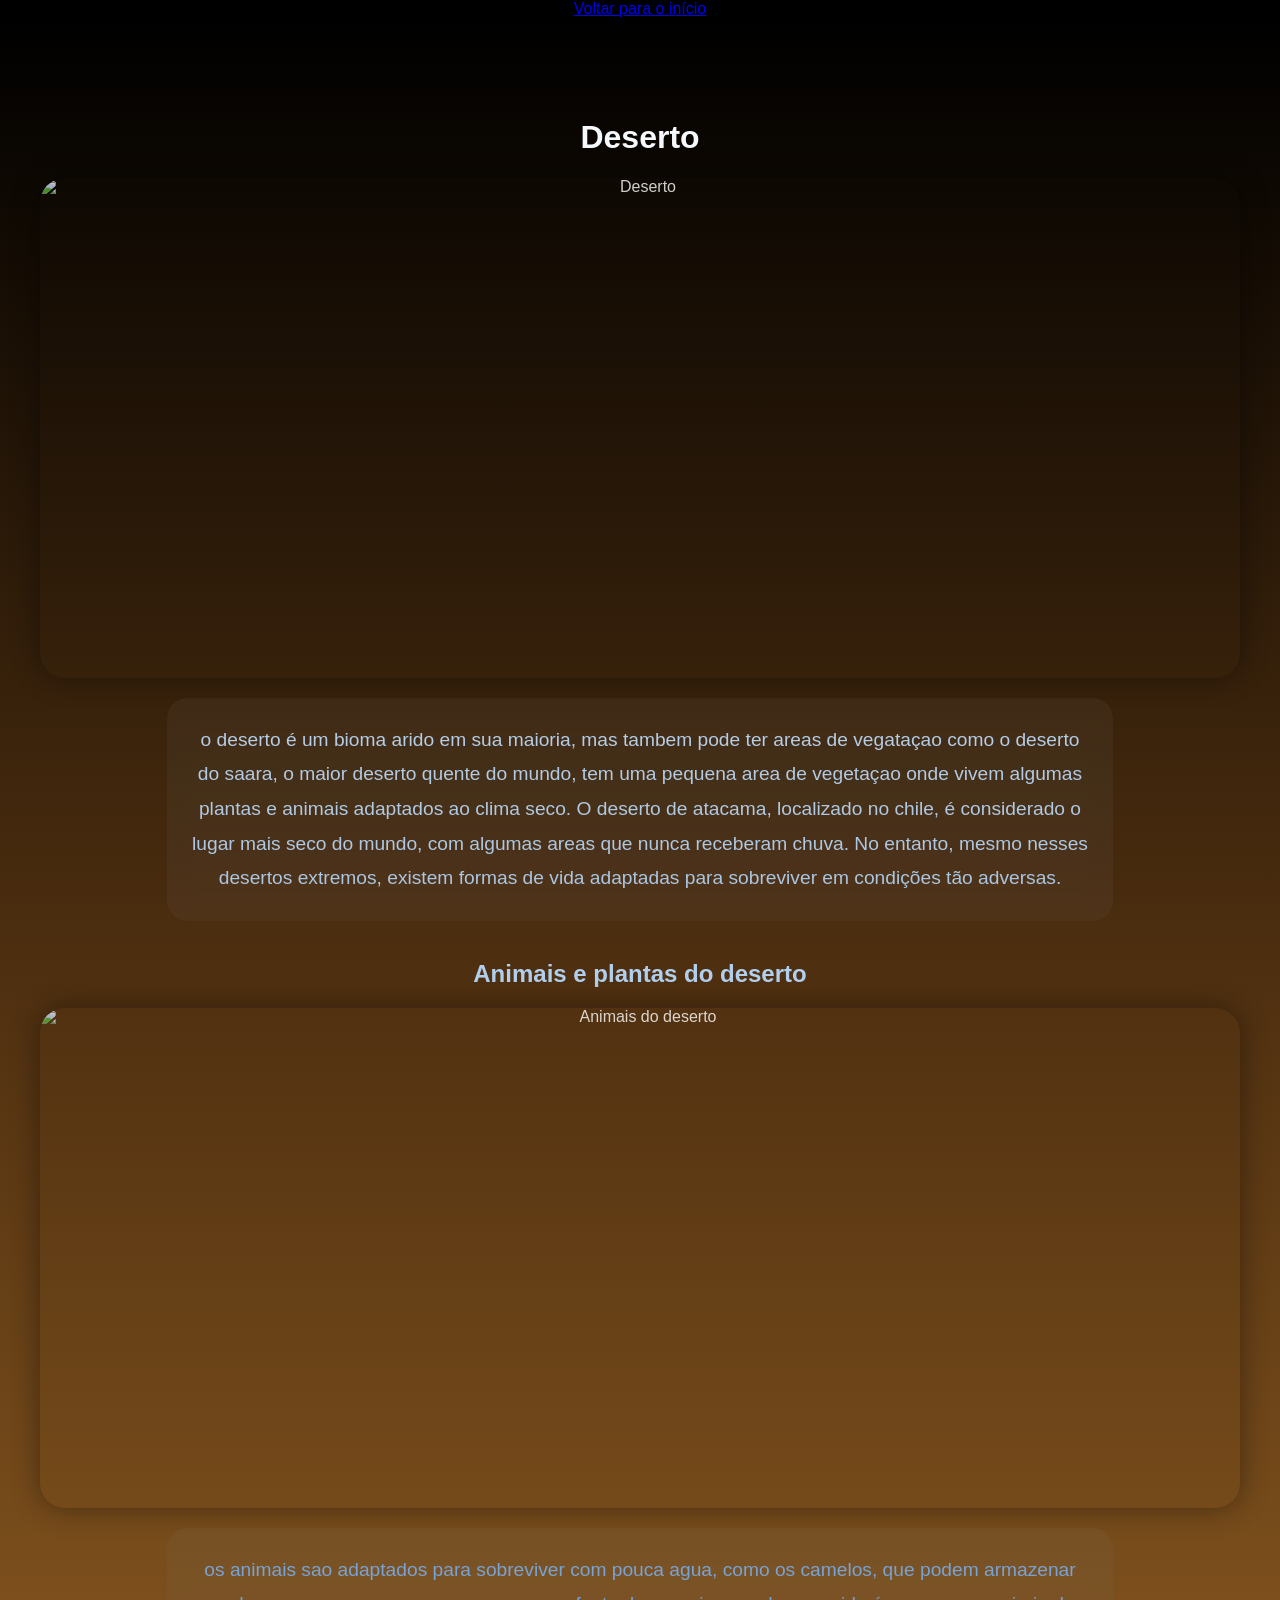
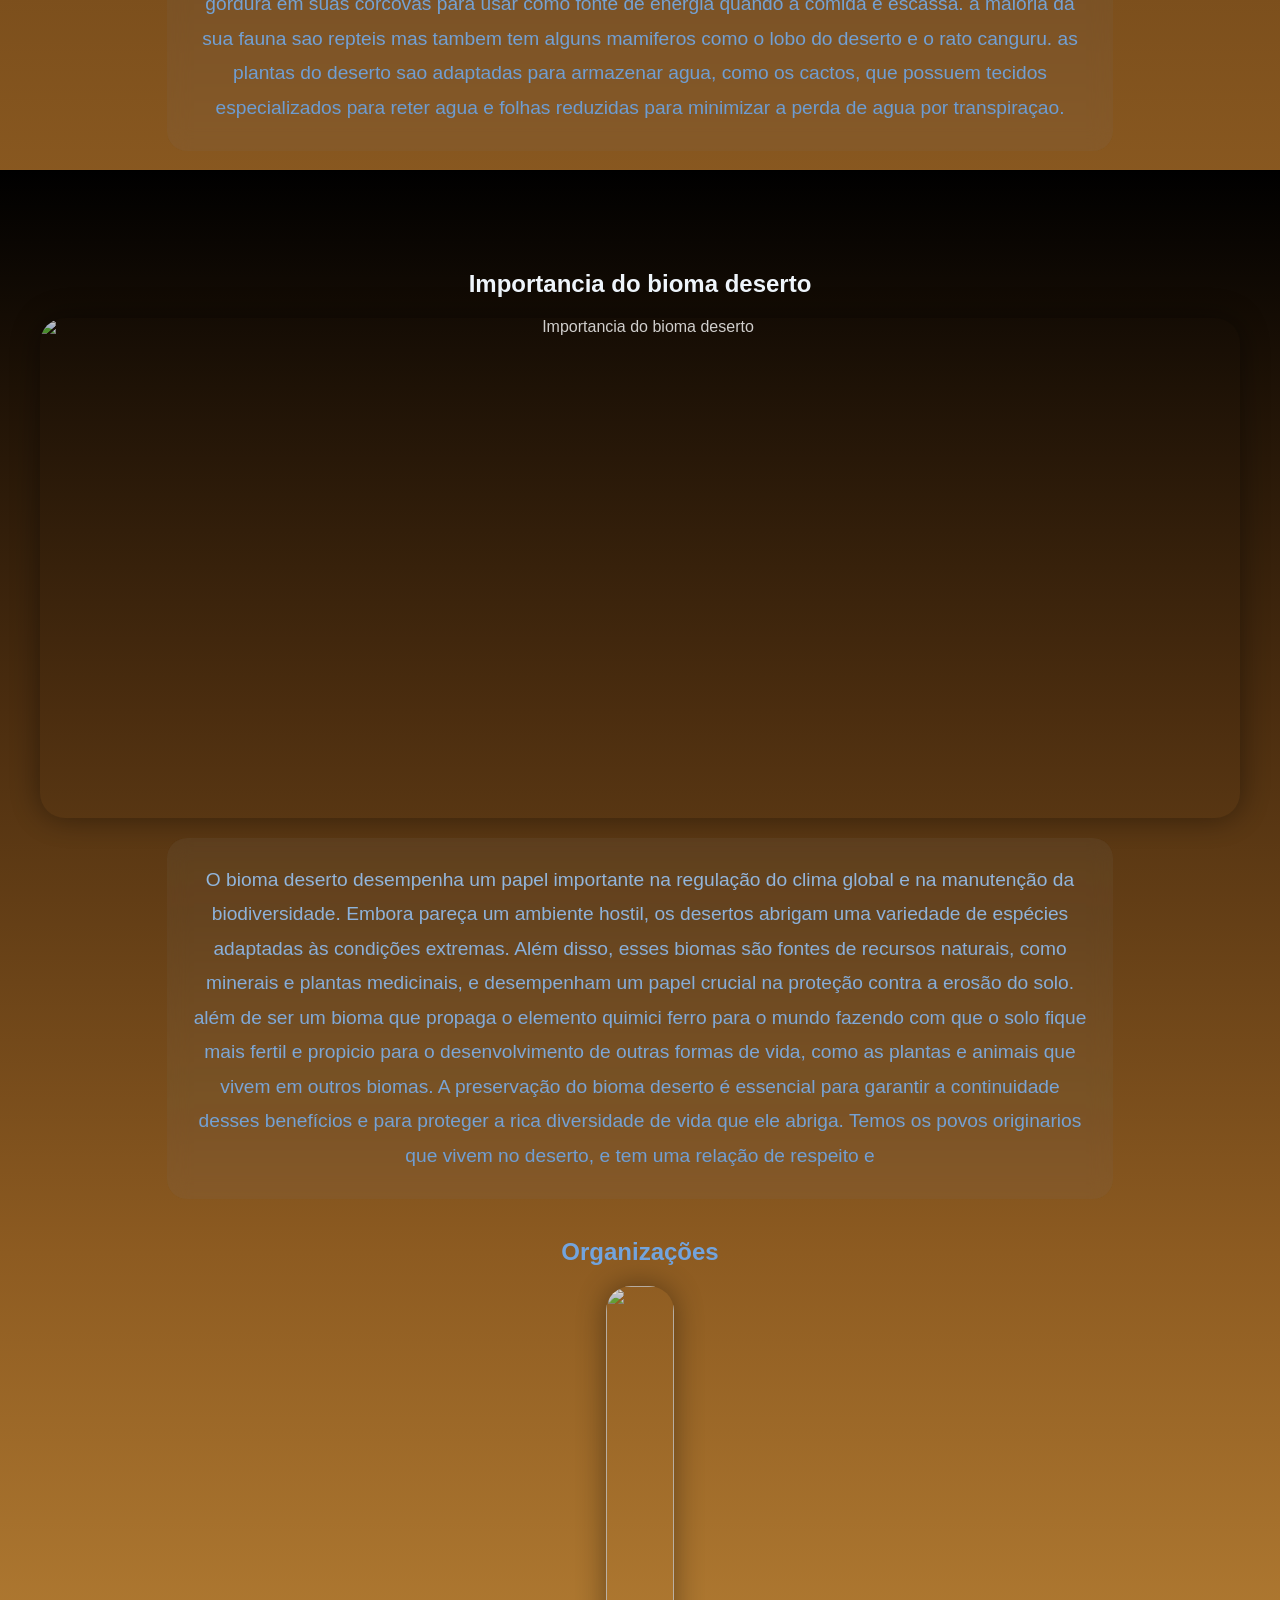
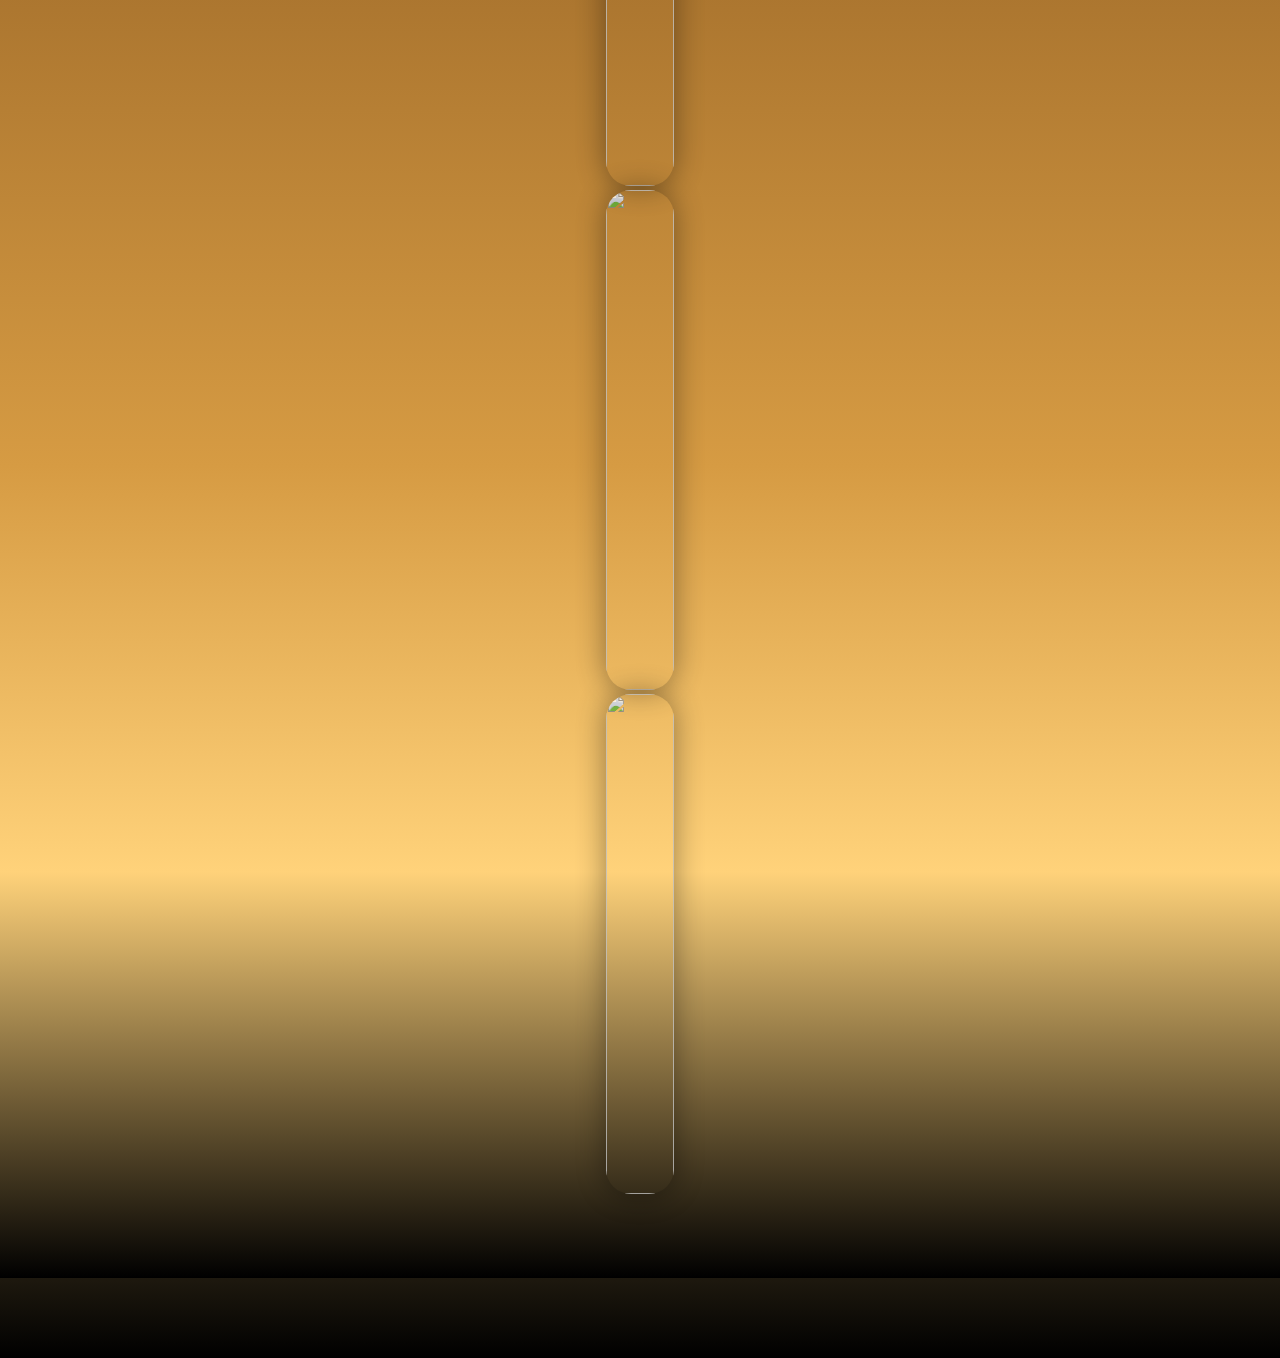
==== deserto.html @ c1599dcb "Add files via upload" ====
<!doctype html>
<html lang="en">
  <head>
    <meta charset="UTF-8" />
    <meta name="viewport" content="width=device-width, initial-scale=1.0" />
    <title>Deserto</title>
    <link rel="stylesheet" href="style.css" />
  </head>
  <body>
    <div class="botao-voltar-deserto">
      <a href="index.html">Voltar para o início</a>
    </div>
    <div class="section3">
      <h1>Deserto</h1>
      <img src="imagens/des2.png" alt="Deserto" />
    <p>
      o deserto é um bioma arido em sua maioria, mas tambem pode ter areas de
      vegataçao como o deserto do saara, o maior deserto quente do mundo, tem
      uma pequena area de vegetaçao onde vivem algumas plantas e animais
      adaptados ao clima seco. O deserto de atacama, localizado no chile, é
      considerado o lugar mais seco do mundo, com algumas areas que nunca
      receberam chuva. No entanto, mesmo nesses desertos extremos, existem
      formas de vida adaptadas para sobreviver em condições tão adversas.
    </p>
    <!--ANIMAÇÃO DESERTO-->

<div class="animacao-deserto">
  <!-- RATOS -->
  <div class="rato rato1"></div>
  <div class="rato rato2 perseguido"></div>
  <div class="rato rato3"></div>

  <!-- COBRAS -->
  <div class="cobra cobra1"></div>
  <div class="cobra cobra2 perseguindo"></div>

  <!-- ESCORPIÕES -->
  <div class="escorpiao esc1"></div>
  <div class="escorpiao esc2"></div>
  <div class="escorpiao esc3 esquerda"></div>

</div>
      <h2>Animais e plantas do deserto</h2>
    <img src="imagens/des3.png" alt="Animais do deserto" />
    <p>
      os animais sao adaptados para sobreviver com pouca agua, como os camelos,
      que podem armazenar gordura em suas corcovas para usar como fonte de
      energia quando a comida é escassa. a maioria da sua fauna sao repteis mas
      tambem tem alguns mamiferos como o lobo do deserto e o rato canguru. as
      plantas do deserto sao adaptadas para armazenar agua, como os cactos, que
      possuem tecidos especializados para reter agua e folhas reduzidas para
      minimizar a perda de agua por transpiraçao.
    </p>
    <SECTIOn class="section3">
      <h2>Importancia do bioma deserto</h2>
      <img src="imagens/des4.png" alt="Importancia do bioma deserto" />
      <p>
        O bioma deserto desempenha um papel importante na regulação do clima
        global e na manutenção da biodiversidade. Embora pareça um ambiente
        hostil, os desertos abrigam uma variedade de espécies adaptadas às
        condições extremas. Além disso, esses biomas são fontes de recursos
        naturais, como minerais e plantas medicinais, e desempenham um papel
        crucial na proteção contra a erosão do solo. além de ser um bioma que propaga o elemento quimici ferro para o mundo 
        fazendo com que o solo fique mais fertil e propicio para o desenvolvimento de outras formas de vida, como as plantas e animais que vivem em outros biomas. A preservação do bioma deserto é essencial para garantir a continuidade desses benefícios e para proteger a rica diversidade de vida que ele abriga.
       Temos os povos originarios que vivem no deserto, e tem uma relação de respeito e
      </p>
      <h2>Organizações</h2>
      <div class="organizacoes"> 
          <img src="imagens/ong4.png" alt="" />
          <img src="imagens/ong6.png" alt="" />
          <img src="imagens/ong5.png" alt="" />
        </div>
    </SECTIOn>

  </body>
</html>
---- style.css ----
body {
  background-color: black;
  color: white;

  font-family:
    "Lucida Sans", "Lucida Sans Regular", "Lucida Grande",
    "Lucida Sans Unicode", Geneva, Verdana, sans-serif;

  overflow-x: hidden;

  text-align: center;

  display: flex;
  flex-direction: column;
  align-items: center;

  margin: 0;
}

/* =========================================
   CARROSSEL
========================================= */

/* área que esconde as imagens */
.carrossel-area {
  width: 900px;

  overflow: hidden;

  margin-top: 40px;
}

/* linha das imagens */
.carrossel {
  display: flex;

  gap: 30px;

  width: max-content;

  animation: slide 15s linear infinite;
}

/* imagens */
.carrossel img {
  width: 350px;
  height: 220px;

  object-fit: cover;

  border-radius: 20px;

  transition: 0.4s;
}

/* hover */
.carrossel img:hover {
  transform: scale(1.05);
}

/* links */
.carrossel a {
  color: white;

  text-decoration: none;

  font-size: 20px;
}

/* =========================================
   KEYFRAMES
========================================= */

@keyframes slide {
  from {
    transform: translateX(0);
  }

  to {
    transform: translateX(-50%);
  }
}

/* =========================================
   CONFIG PADRÃO DAS SECTIONS
========================================= */

.section1,
.section2,
.section3 {
  width: 100%;

  min-height: 100vh;

  display: flex;
  flex-direction: column;
  justify-content: center;
  align-items: center;

  position: relative;

  overflow: hidden;

  padding: 80px 20px;
}

/* =========================================
   IMAGENS DAS SECTIONS
========================================= */

.section1 img,
.section2 img,
.section3 img {
  width: 100%;
  max-width: 1200px;

  height: 500px;

  object-fit: cover;

  border-radius: 25px;

  opacity: 0.8;

  transition: 0.5s;

  box-shadow: 0px 0px 30px rgba(0, 0, 0, 0.5);
}

/* hover */
.section1 img:hover,
.section2 img:hover,
.section3 img:hover {
  transform: scale(1.02);

  opacity: 1;
}

/* =========================================
   TÍTULOS
========================================= */

.section1 h3,
.section2 h3,
.section3 h3 {
  font-size: 3rem;

  margin-top: 30px;

  color: white;
}

/* =========================================
   PARÁGRAFOS
========================================= */

.section1 p,
.section2 p,
.section3 p {
  width: 70%;

  font-size: 1.2rem;

  line-height: 1.8;

  margin-top: 20px;

  padding: 25px;

  border-radius: 20px;

  background: rgba(255, 255, 255, 0.05);

  backdrop-filter: blur(10px);

  color: #f1f1f1;
}

/* =========================================
   SECTION 1 - TROPICAL
========================================= */

.section1 {
  background: linear-gradient(
    to bottom,

    #000000 0%,
    #071b0d 20%,
    #0f3d1f 40%,
    #1d5c32 70%,
    #75e784 85%,
    #000000 100%
  );
}

/* =========================================
   SECTION 2 - GELADO
========================================= */

.section2 {
  background: linear-gradient(
    to bottom,

    #000000 0%,
    #0f1b2b 20%,
    #1c4d6e 40%,
    #5afdda 70%,
    #bdfcff 85%,
    #000000 100%
  );
}

/* =========================================
   SECTION 3 - DESERTO
========================================= */

.section3 {
  background: linear-gradient(
    to bottom,

    #000000 0%,
    #4b2d0f 20%,
    #8d5b21 40%,
    #d69b43 70%,
    #ffd27a 85%,
    #000000 100%
  );
}

/* =========================================
   RESPONSIVO
========================================= */

@media (max-width: 900px) {
  .carrossel-area {
    width: 95%;
  }

  .carrossel img {
    width: 280px;
    height: 180px;
  }

  .section1 img,
  .section2 img,
  .section3 img {
    height: 300px;
  }

  .section1 p,
  .section2 p,
  .section3 p {
    width: 90%;

  }

  .section1 h3,
  .section2 h3,
  .section3 h3 {
    font-size: 2rem;
  }
}
```css
/* =========================================
   BOTÃO
========================================= */

.botao-voltar {
  margin-top: 20px;
}

.botao-voltar a {
  color: white;

  text-decoration: none;

  font-size: 18px;

  padding: 12px 20px;

  border: 1px solid white;

  border-radius: 12px;

  transition: 0.4s;
}

.botao-voltar a:hover {
  background-color: white;

  color: black;
}

/* =========================================
   SECTION INTERMEDIÁRIA
========================================= */

.section-intermediaria {
  width: 100%;

  min-height: 100vh;

  display: flex;
  flex-direction: column;
  justify-content: center;
  align-items: center;

  padding: 80px 20px;

  background: linear-gradient(
    to bottom,

    #000000 0%,
    #102738 25%,
    #2f6f91 50%,
    #8be9ff 75%,
    #000000 100%
  );
}

.section-intermediaria h2 {
  font-size: 3rem;

  margin-bottom: 30px;
}

.section-intermediaria p {
  width: 70%;

  font-size: 1.2rem;

  line-height: 1.8;

  padding: 25px;

  border-radius: 20px;

  background: rgba(255, 255, 255, 0.08);

  backdrop-filter: blur(10px);

  color: white;
}

.section-intermediaria img {
  width: 100%;
  max-width: 1200px;

  height: 500px;

  object-fit: cover;

  border-radius: 25px;

  margin-top: 30px;

  opacity: 0.85;

  transition: 0.5s;
}

.section-intermediaria img:hover {
  transform: scale(1.02);

  opacity: 1;
}

/* =========================================
   SECTION FINAL
========================================= */

.section-final {
  width: 100%;

  min-height: 100vh;

  display: flex;
  flex-direction: column;
  justify-content: center;
  align-items: center;

  padding: 80px 20px;

  background: linear-gradient(
    to bottom,

    #000000 0%,
    #08141f 25%,
    #12354d 50%,
    #5bc7e0 75%,
    #000000 100%
  );
}

.section-final h2 {
  font-size: 3rem;

  margin-bottom: 30px;
}

.section-final p {
  width: 70%;

  font-size: 1.2rem;

  line-height: 1.8;

  padding: 25px;

  border-radius: 20px;

  background: rgba(255, 255, 255, 0.08);

  backdrop-filter: blur(10px);

  color: white;
}

.section-final img {
  width: 100%;
  max-width: 1200px;

  height: 500px;

  object-fit: cover;

  border-radius: 25px;

  margin-top: 30px;
}

/* =========================================
   RESPONSIVO
========================================= */

@media (max-width: 900px) {

  .section-intermediaria p,
  .section-final p {
    width: 90%;
  }

  .section-intermediaria img,
  .section-final img {
    height: 300px;
  }

  .section-intermediaria h2,
  .section-final h2 {
    font-size: 2rem;
  }
}
```css
/* =========================================
   BOTÃO
========================================= */

.botao-voltar {
  margin-top: 20px;
}

.botao-voltar a {
  color: white;

  text-decoration: none;

  font-size: 18px;

  padding: 12px 20px;

  border: 1px solid white;

  border-radius: 12px;

  transition: 0.4s;
}

.botao-voltar a:hover {
  background-color: white;

  color: black;
}

/* =========================================
   SECTION INTERMEDIÁRIA
========================================= */

.section-intermediaria {
  width: 100%;

  min-height: 100vh;

  display: flex;
  flex-direction: column;
  justify-content: center;
  align-items: center;

  padding: 80px 20px;

  background: linear-gradient(
    to bottom,

    #000000 0%,
    #102738 25%,
    #2f6f91 50%,
    #8be9ff 75%,
    #000000 100%
  );
}

.section-intermediaria h2 {
  font-size: 3rem;

  margin-bottom: 30px;
}

.section-intermediaria p {
  width: 70%;

  font-size: 1.2rem;

  line-height: 1.8;

  padding: 25px;

  border-radius: 20px;

  background: rgba(255, 255, 255, 0.08);

  backdrop-filter: blur(10px);

  color: white;
}

.section-intermediaria img {
  width: 100%;
  max-width: 1200px;

  height: 500px;

  object-fit: cover;

  border-radius: 25px;

  margin-top: 30px;

  opacity: 0.85;

  transition: 0.5s;
}

.section-intermediaria img:hover {
  transform: scale(1.02);

  opacity: 1;
}

/* =========================================
   SECTION FINAL
========================================= */

.section-final {
  width: 100%;

  min-height: 100vh;

  display: flex;
  flex-direction: column;
  justify-content: center;
  align-items: center;

  padding: 80px 20px;

  background: linear-gradient(
    to bottom,

    #000000 0%,
    #08141f 25%,
    #12354d 50%,
    #5bc7e0 75%,
    #000000 100%
  );
}

.section-final h2 {
  font-size: 3rem;

  margin-bottom: 30px;
}

.section-final p {
  width: 70%;

  font-size: 1.2rem;

  line-height: 1.8;

  padding: 25px;

  border-radius: 20px;

  background: rgba(255, 255, 255, 0.08);

  backdrop-filter: blur(10px);

  color: white;
}

.section-final img {
  width: 100%;
  max-width: 1200px;

  height: 500px;

  object-fit: cover;

  border-radius: 25px;

  margin-top: 30px;
}

/* =========================================
   RESPONSIVO
========================================= */

@media (max-width: 900px) {

  .section-intermediaria p,
  .section-final p {
    width: 90%;
  }

  .section-intermediaria img,
  .section-final img {
    height: 300px;
  }

  .section-intermediaria h2,
  .section-final h2 {
    font-size: 2rem;
  }
}
```css id="fish-animation-css"
/* =========================================
   CONTAINER DAS ANIMAÇÕES
========================================= */

.animacao-marinha {
  position: fixed;

  top: 0;
  left: 0;

  width: 100%;
  height: 100vh;

  pointer-events: none;

  overflow: hidden;

  z-index: 1;
}

/* =========================================
   TODOS OS PEIXES
========================================= */

.peixe,
.orca {
  position: absolute;

  mix-blend-mode: difference;

  opacity: 0.9;
}

/* =========================================
   PEIXES PEQUENOS
========================================= */

.peixe {
  width: 120px;

  animation: peixeHorizontal 12s ease-out infinite;
}

/* POSIÇÕES DIFERENTES */

.peixe1 {
  top: 20%;
  animation-delay: 0s;
}

.peixe2 {
  top: 45%;
  animation-delay: 4s;
}

.peixe3 {
  top: 70%;
  animation-delay: 8s;
}

/* =========================================
   ORCA
========================================= */

.orca {
  width: 320px;

  top: 55%;

  animation: orcaHorizontal 20s ease-in infinite;

  opacity: 0.95;
}

/* =========================================
   KEYFRAMES DOS PEIXES
========================================= */

@keyframes peixeHorizontal {

  0% {
    transform: translateX(-300px);
  }

  100% {
    transform: translateX(120vw);
  }
}

/* =========================================
   KEYFRAMES DA ORCA
========================================= */

@keyframes orcaHorizontal {

  0% {
    transform: translateX(-500px);
  }

  100% {
    transform: translateX(140vw);
  }
}

/* =========================================
   TEXTO ACIMA DOS PEIXES
========================================= */

h1,
h2,
h3,
p,
a {
  position: relative;

  z-index: 2;

  mix-blend-mode: difference;
}

/* =========================================
   IMAGENS DA PÁGINA
========================================= */

.section1 img,
.section2 img,
.section3 img,
.section-final img,
.section-intermediaria img {
  position: relative;

  z-index: 2;
}
```
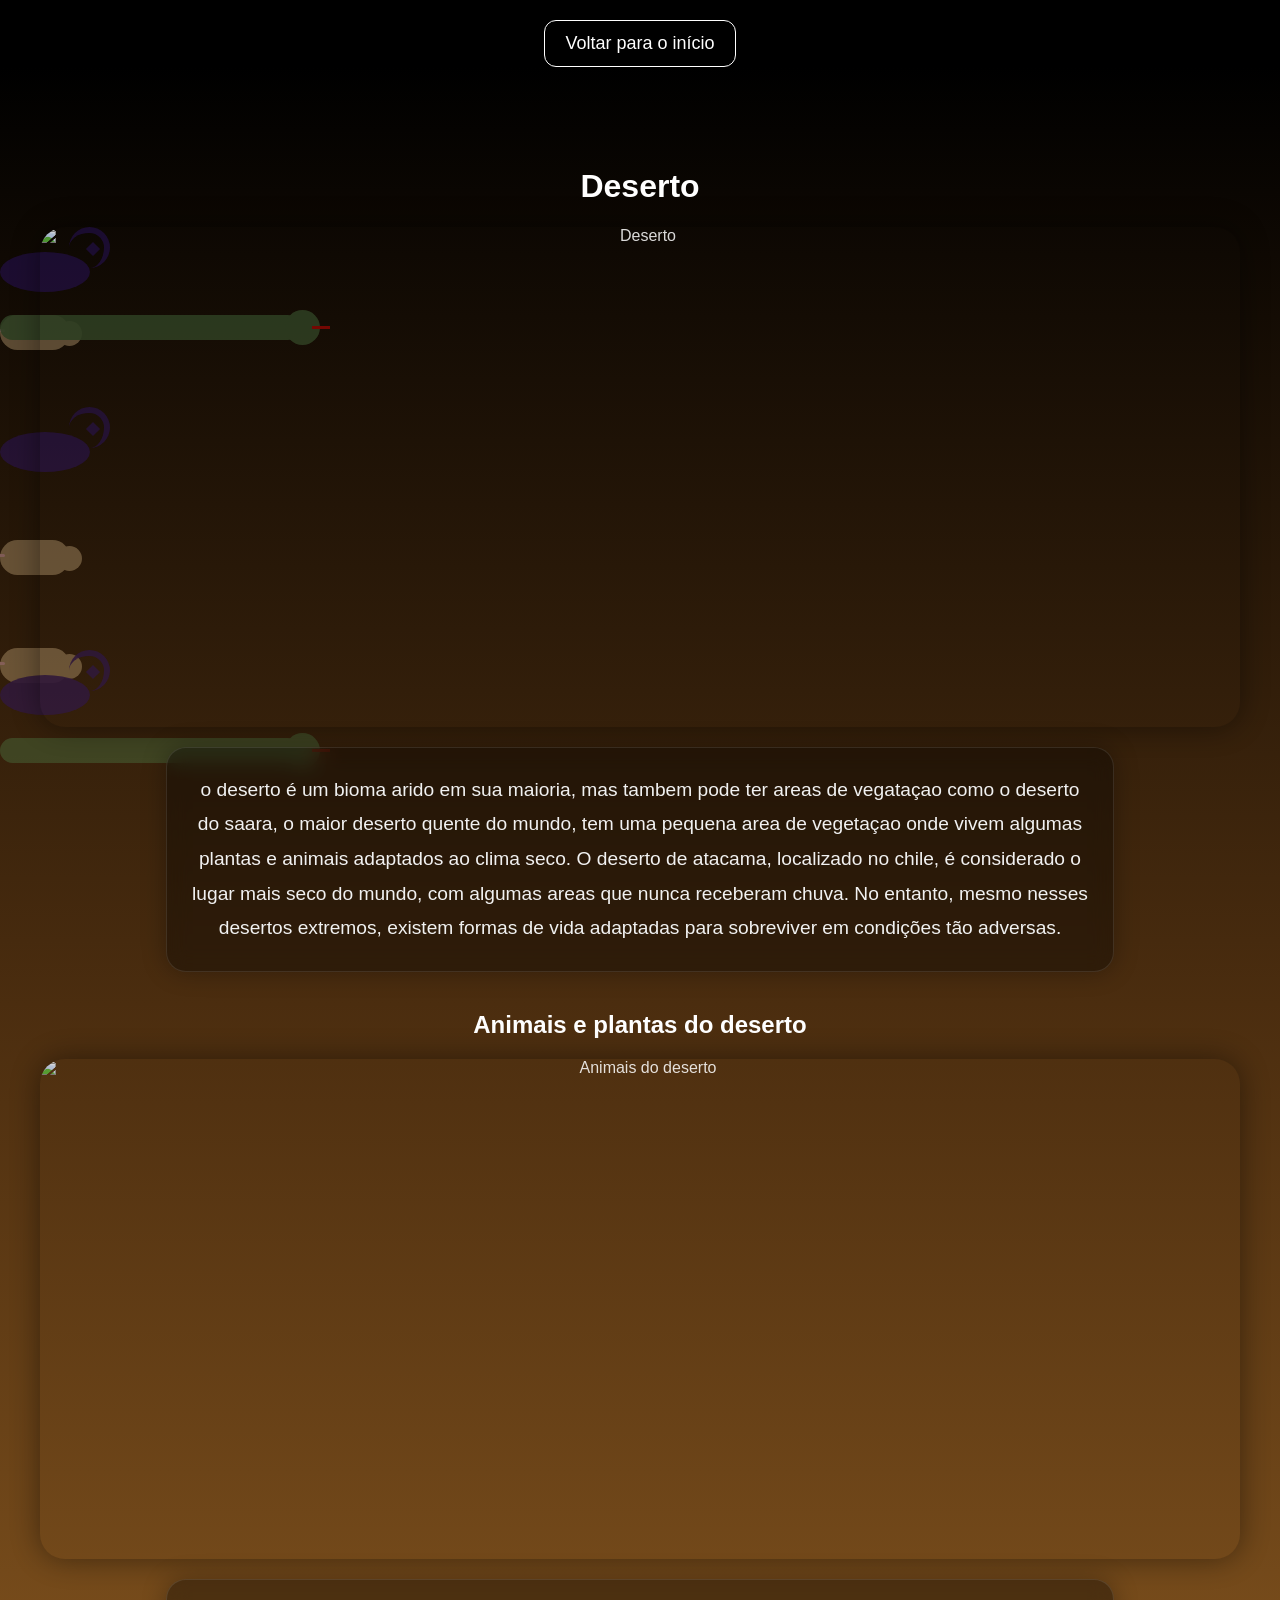
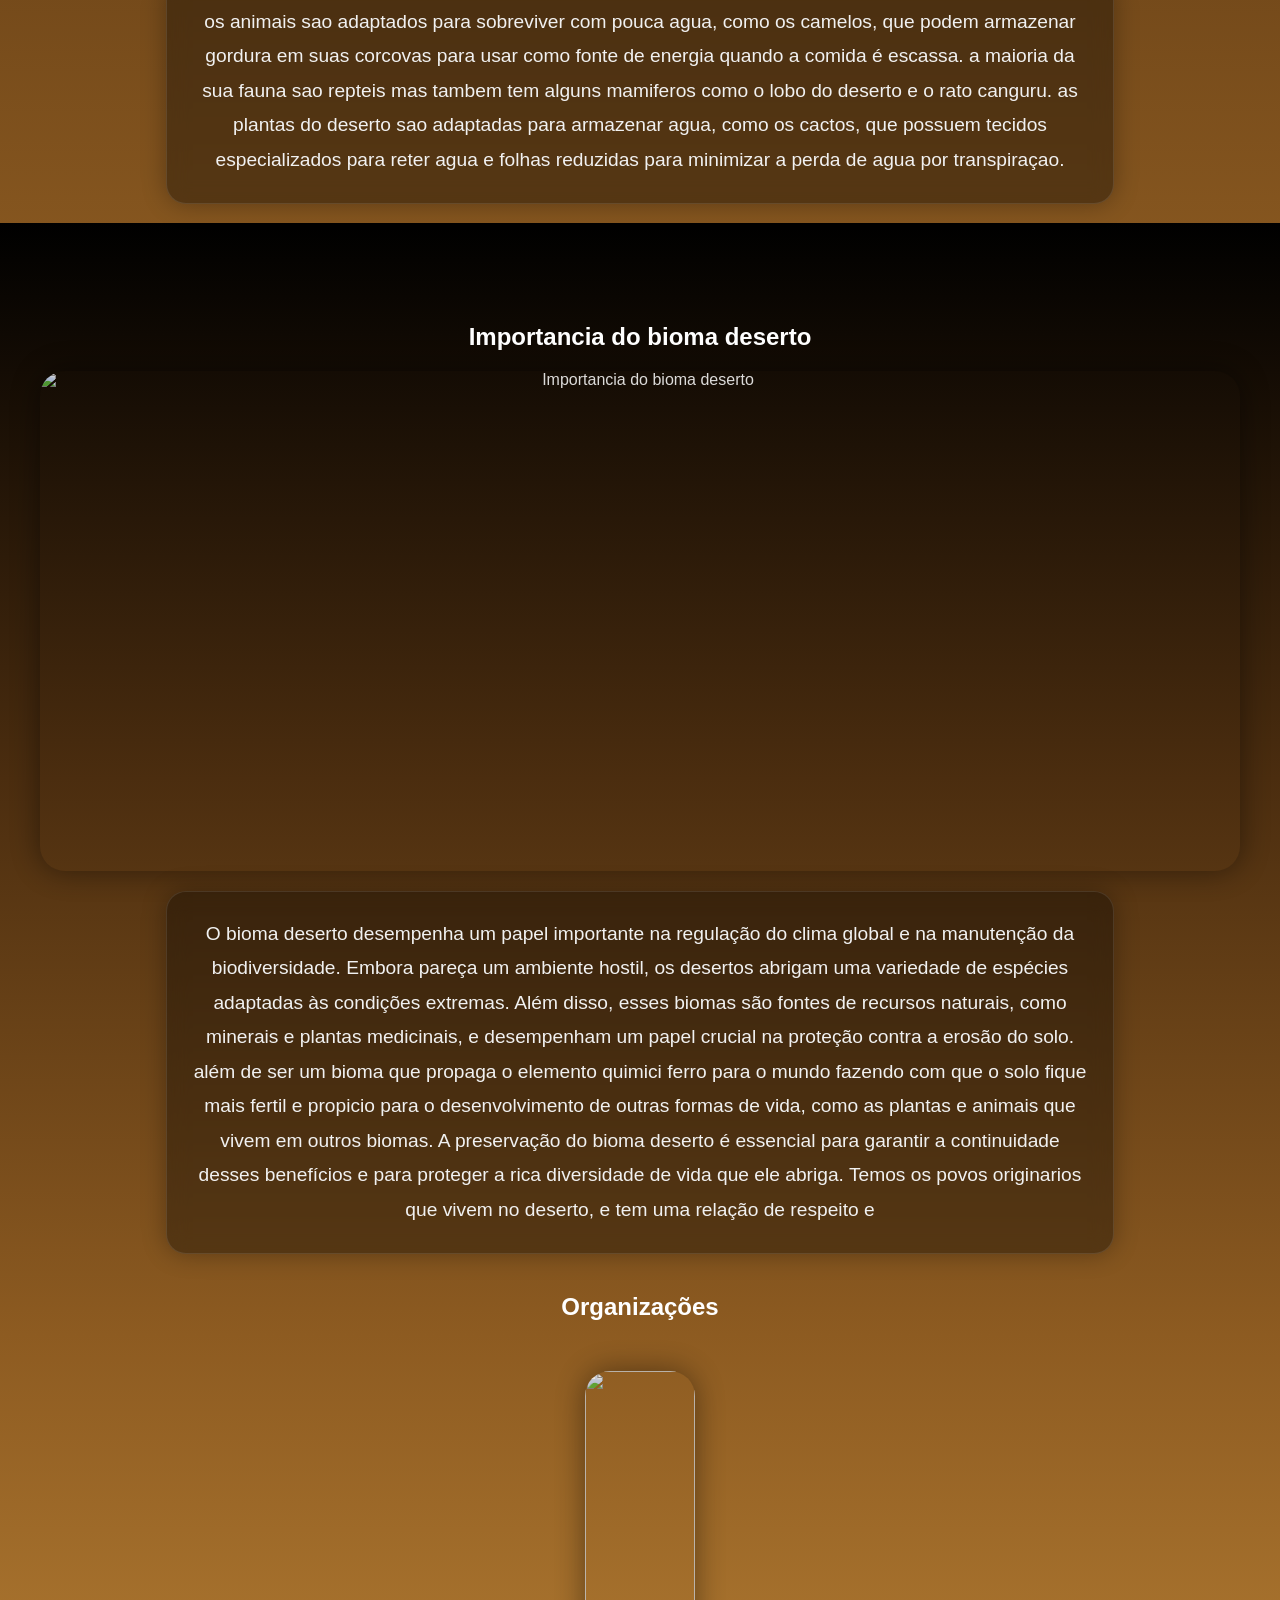
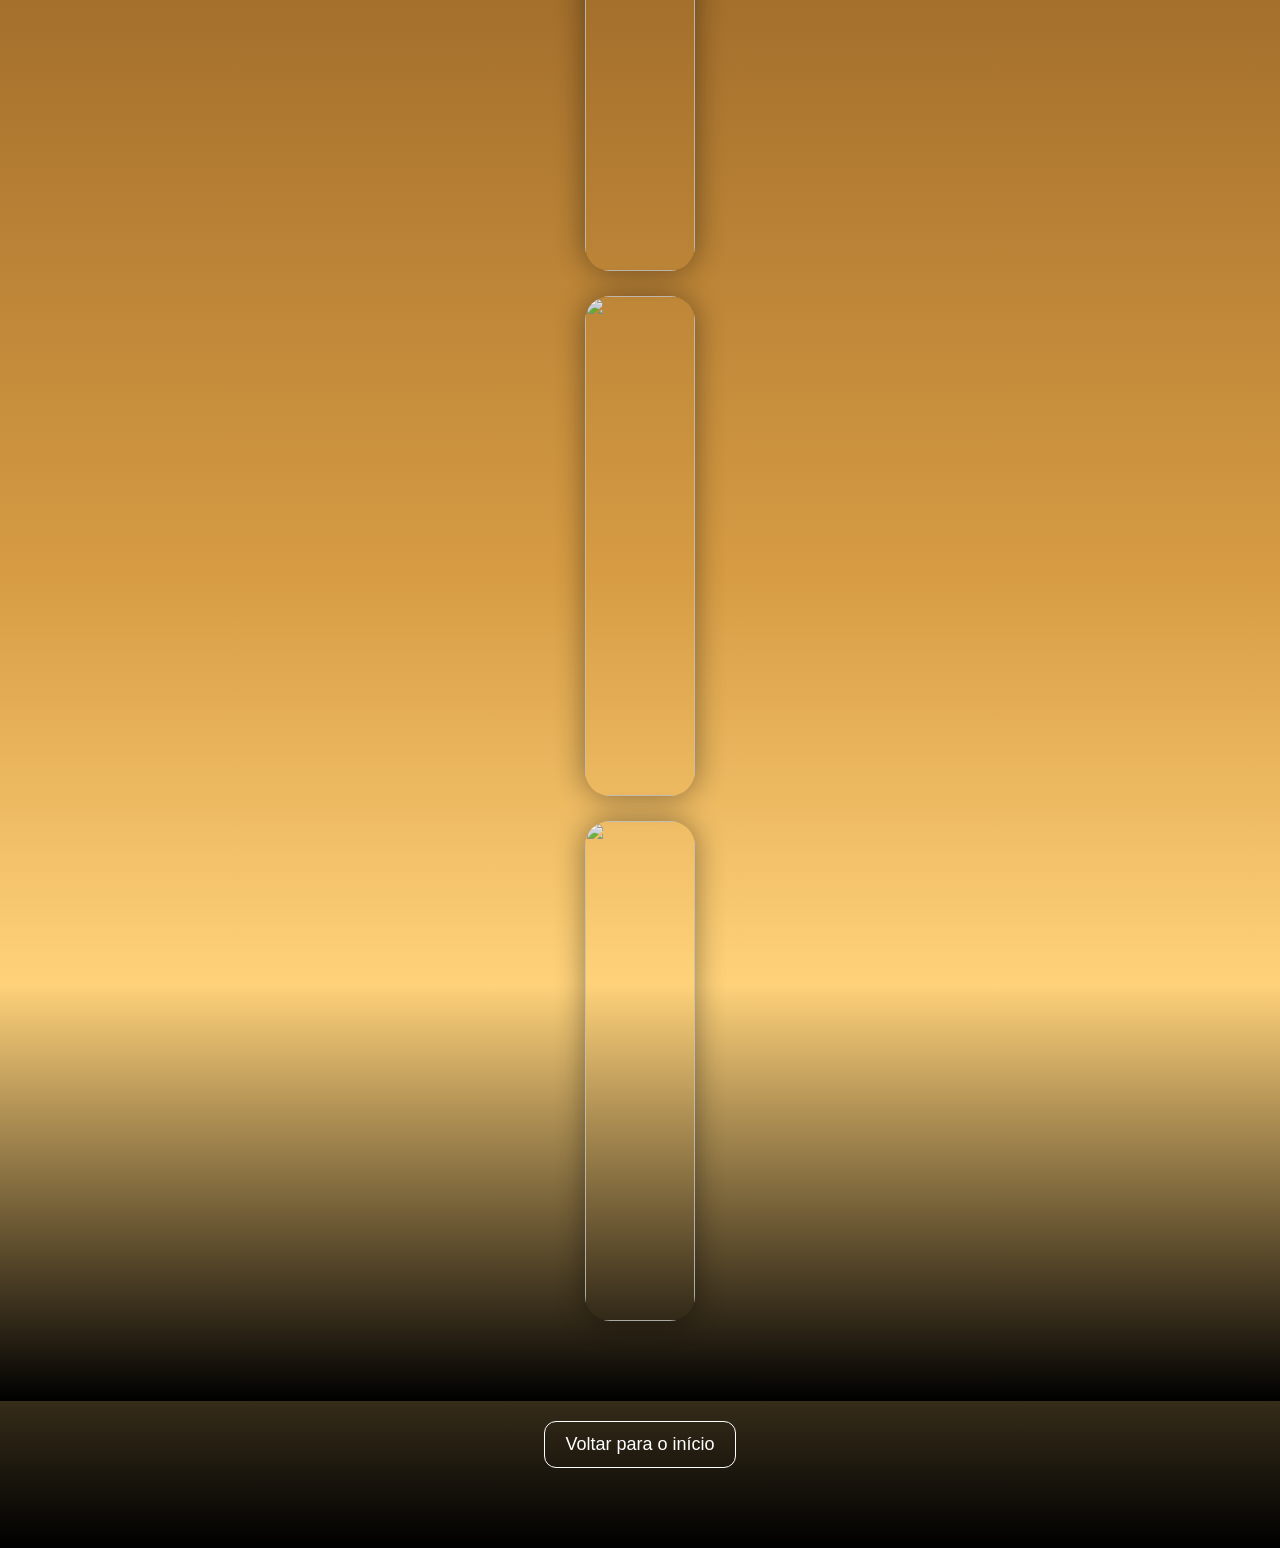
==== commit 110f70ea: "Update deserto.html" ====
--- a/deserto.html
+++ b/deserto.html
@@ -71,6 +71,9 @@
           <img src="imagens/ong5.png" alt="" />
         </div>
     </SECTIOn>
+    <div class="botao-voltar-deserto">
+      <a href="index.html">Voltar para o início</a>
+    </div>
 
   </body>
 </html>
--- a/style.css
+++ b/style.css
@@ -246,12 +246,801 @@
   .section3 img {
     height: 300px;
   }
+  body {
+    background-color: black;
+    color: white;
+
+    font-family:
+      "Lucida Sans", "Lucida Sans Regular", "Lucida Grande",
+      "Lucida Sans Unicode", Geneva, Verdana, sans-serif;
+
+    overflow-x: hidden;
+
+    text-align: center;
+
+    display: flex;
+    flex-direction: column;
+    align-items: center;
+
+    margin: 0;
+  }
+
+  /* =========================================
+   CARROSSEL
+========================================= */
+
+  /* área que esconde as imagens */
+  .carrossel-area {
+    width: 900px;
+
+    overflow: hidden;
+
+    margin-top: 40px;
+  }
+
+  /* linha das imagens */
+  .carrossel {
+    display: flex;
+
+    gap: 30px;
+
+    width: max-content;
+
+    animation: slide 15s linear infinite;
+  }
+
+  /* imagens */
+  .carrossel img {
+    width: 350px;
+    height: 220px;
+
+    object-fit: cover;
+
+    border-radius: 20px;
+
+    transition: 0.4s;
+  }
+
+  /* hover */
+  .carrossel img:hover {
+    transform: scale(1.05);
+  }
+
+  /* links */
+  .carrossel a {
+    color: white;
+
+    text-decoration: none;
+
+    font-size: 20px;
+  }
+
+  /* =========================================
+   KEYFRAMES
+========================================= */
+
+  @keyframes slide {
+    from {
+      transform: translateX(0);
+    }
+
+    to {
+      transform: translateX(-50%);
+    }
+  }
+
+  /* =========================================
+   CONFIG PADRÃO DAS SECTIONS
+========================================= */
+
+  .section1,
+  .section2,
+  .section3 {
+    width: 100%;
+
+    min-height: 100vh;
+
+    display: flex;
+    flex-direction: column;
+    justify-content: center;
+    align-items: center;
+
+    position: relative;
+
+    overflow: hidden;
+
+    padding: 80px 20px;
+  }
+
+  /* =========================================
+   IMAGENS DAS SECTIONS
+========================================= */
+
+  .section1 img,
+  .section2 img,
+  .section3 img {
+    width: 100%;
+    max-width: 1200px;
+
+    height: 500px;
+
+    object-fit: cover;
+
+    border-radius: 25px;
+
+    opacity: 0.8;
+
+    transition: 0.5s;
+
+    box-shadow: 0px 0px 30px rgba(0, 0, 0, 0.5);
+  }
+
+  /* hover */
+  .section1 img:hover,
+  .section2 img:hover,
+  .section3 img:hover {
+    transform: scale(1.02);
+
+    opacity: 1;
+  }
+
+  /* =========================================
+   TÍTULOS
+========================================= */
+
+  .section1 h3,
+  .section2 h3,
+  .section3 h3 {
+    font-size: 3rem;
+
+    margin-top: 30px;
+
+    color: white;
+  }
+
+  /* =========================================
+   PARÁGRAFOS
+========================================= */
+
+  .section1 p,
+  .section2 p,
+  .section3 p {
+    width: 70%;
+
+    font-size: 1.2rem;
+
+    line-height: 1.8;
+
+    margin-top: 20px;
+
+    padding: 25px;
+
+    border-radius: 20px;
+
+    background: rgba(255, 255, 255, 0.05);
+
+    backdrop-filter: blur(10px);
+
+    color: #f1f1f1;
+  }
+
+  /* =========================================
+   SECTION 1 - TROPICAL
+========================================= */
+
+  .section1 {
+    background: linear-gradient(
+      to bottom,
+
+      #000000 0%,
+      #071b0d 20%,
+      #0f3d1f 40%,
+      #1d5c32 70%,
+      #75e784 85%,
+      #000000 100%
+    );
+  }
+
+  /* =========================================
+   SECTION 2 - GELADO
+========================================= */
+
+  .section2 {
+    background: linear-gradient(
+      to bottom,
+
+      #000000 0%,
+      #0f1b2b 20%,
+      #1c4d6e 40%,
+      #5afdda 70%,
+      #bdfcff 85%,
+      #000000 100%
+    );
+  }
+
+  /* =========================================
+   SECTION 3 - DESERTO
+========================================= */
+
+  .section3 {
+    background: linear-gradient(
+      to bottom,
+
+      #000000 0%,
+      #4b2d0f 20%,
+      #8d5b21 40%,
+      #d69b43 70%,
+      #ffd27a 85%,
+      #000000 100%
+    );
+  }
+
+  /* =========================================
+   RESPONSIVO
+========================================= */
+
+  @media (max-width: 900px) {
+    .carrossel-area {
+      width: 95%;
+    }
+
+    .carrossel img {
+      width: 280px;
+      height: 180px;
+    }
+
+    .section1 img,
+    .section2 img,
+    .section3 img {
+      height: 300px;
+    }
+
+    .section1 p,
+    .section2 p,
+    .section3 p {
+      width: 90%;
+    }
+
+    .section1 h3,
+    .section2 h3,
+    .section3 h3 {
+      font-size: 2rem;
+    }
+  }
+  /* =========================================
+   BOTÃO
+========================================= */
+
+  .botao-voltar-canvas {
+    margin-top: 20px;
+  }
+
+  .botao-voltar-canvas a {
+    color: white;
+    text-decoration: none;
+    font-size: 18px;
+    padding: 12px 20px;
+    border: 1px solid white;
+    border-radius: 12px;
+    transition: 0.4s;
+  }
+
+  .botao-voltar-canvas a:hover {
+    background-color: rgb(85, 59, 199);
+    color: rgb(255, 255, 255);
+  }
+
+  .botao-voltar-gelado {
+    margin-top: 20px;
+  }
+
+  .botao-voltar-gelado a {
+    color: white;
+    text-decoration: none;
+    font-size: 18px;
+    padding: 12px 20px;
+    border: 1px solid white;
+    border-radius: 12px;
+    transition: 0.4s;
+  }
+
+  .botao-voltar-gelado a:hover {
+    background-color: rgb(42, 212, 224);
+    color: rgb(255, 255, 255);
+  }
+  .botao-voltar-deserto {
+    margin-top: 20px;
+  }
+
+  .botao-voltar-deserto a {
+    color: white;
+    text-decoration: none;
+    font-size: 18px;
+    padding: 12px 20px;
+    border: 1px solid white;
+    border-radius: 12px;
+    transition: 0.4s;
+  }
+
+  .botao-voltar-deserto a:hover {
+    background-color: rgba(255, 137, 2, 0.856);
+    color: rgb(255, 255, 255);
+  }
+  .botao-voltar-tropical {
+    margin-top: 20px;
+  }
+
+  .botao-voltar-tropical a {
+    color: white;
+    text-decoration: none;
+    font-size: 18px;
+    padding: 12px 20px;
+    border: 1px solid white;
+    border-radius: 12px;
+    transition: 0.4s;
+  }
+
+  .botao-voltar-tropical a:hover {
+    background-color: rgba(39, 128, 66, 0.856);
+    color: rgb(255, 255, 255);
+  }
+
+  /*SECTION INTERMEDIÁRIA */
+
+  .section-intermediaria {
+    width: 100%;
+
+    min-height: 100vh;
+
+    display: flex;
+    flex-direction: column;
+    justify-content: center;
+    align-items: center;
+
+    padding: 80px 20px;
+
+    background: linear-gradient(
+      to bottom,
+
+      #000000 0%,
+      #102738 25%,
+      #2f6f91 50%,
+      #8be9ff 75%,
+      #000000 100%
+    );
+  }
+
+  .section-intermediaria h2 {
+    font-size: 3rem;
+
+    margin-bottom: 30px;
+  }
+
+  .section-intermediaria p {
+    width: 70%;
+
+    font-size: 1.2rem;
+
+    line-height: 1.8;
+
+    padding: 25px;
+
+    border-radius: 20px;
+
+    background: rgba(255, 255, 255, 0.08);
+
+    backdrop-filter: blur(10px);
+
+    color: white;
+  }
+
+  .section-intermediaria img {
+    width: 100%;
+    max-width: 1200px;
+    height: 500px;
+    object-fit: cover;
+    border-radius: 25px;
+    margin-top: 30px;
+    opacity: 0.85;
+    transition: 0.5s;
+  }
+
+  .section-intermediaria img:hover {
+    transform: scale(1.02);
+
+    opacity: 1;
+  }
+
+  /*SECTION FINAL*/
+
+  .section-final {
+    width: 100%;
+    min-height: 100vh;
+    display: flex;
+    flex-direction: column;
+    justify-content: center;
+    align-items: center;
+    padding: 80px 20px;
+    background: linear-gradient(
+      to bottom,
+
+      #000000 0%,
+      #08141f 25%,
+      #12354d 50%,
+      #5bc7e0 75%,
+      #000000 100%
+    );
+  }
+
+  .section-final h2 {
+    font-size: 3rem;
+    margin-bottom: 30px;
+  }
+
+  .section-final p {
+    width: 70%;
+    font-size: 1.2rem;
+    line-height: 1.8;
+    padding: 25px;
+    border-radius: 20px;
+    background: rgba(255, 255, 255, 0.08);
+    backdrop-filter: blur(10px);
+    color: white;
+  }
+
+  .section-final img {
+    width: 100%;
+    max-width: 1200px;
+    height: 500px;
+    object-fit: cover;
+    border-radius: 25px;
+    margin-top: 30px;
+  }
+
+  /*RESPONSIVO*/
+
+  @media (max-width: 900px) {
+    .section-intermediaria p,
+    .section-final p {
+      width: 90%;
+    }
+
+    .section-intermediaria img,
+    .section-final img {
+      height: 300px;
+    }
+
+    .section-intermediaria h2,
+    .section-final h2 {
+      font-size: 2rem;
+    }
+  }
+  ```css
+/* =========================================
+   BOTÃO
+========================================= */
+
+.botao-voltar {
+    margin-top: 20px;
+  }
+
+  .botao-voltar a {
+    color: white;
+
+    text-decoration: none;
+
+    font-size: 18px;
+
+    padding: 12px 20px;
+
+    border: 1px solid white;
+
+    border-radius: 12px;
+
+    transition: 0.4s;
+  }
+
+  .botao-voltar a:hover {
+    background-color: white;
+
+    color: black;
+  }
+
+  /* =========================================
+   SECTION INTERMEDIÁRIA
+========================================= */
+
+  .section-intermediaria {
+    width: 100%;
+
+    min-height: 100vh;
+
+    display: flex;
+    flex-direction: column;
+    justify-content: center;
+    align-items: center;
+
+    padding: 80px 20px;
+
+    background: linear-gradient(
+      to bottom,
+
+      #000000 0%,
+      #102738 25%,
+      #2f6f91 50%,
+      #8be9ff 75%,
+      #000000 100%
+    );
+  }
+
+  .section-intermediaria h2 {
+    font-size: 3rem;
+
+    margin-bottom: 30px;
+  }
+
+  .section-intermediaria p {
+    width: 70%;
+
+    font-size: 1.2rem;
+
+    line-height: 1.8;
+
+    padding: 25px;
+
+    border-radius: 20px;
+
+    background: rgba(255, 255, 255, 0.08);
+
+    backdrop-filter: blur(10px);
+
+    color: white;
+  }
+
+  .section-intermediaria img {
+    width: 100%;
+    max-width: 1200px;
+
+    height: 500px;
+
+    object-fit: cover;
+
+    border-radius: 25px;
+
+    margin-top: 30px;
+
+    opacity: 0.85;
+
+    transition: 0.5s;
+  }
+
+  .section-intermediaria img:hover {
+    transform: scale(1.02);
+
+    opacity: 1;
+  }
+
+  /* =========================================
+   SECTION FINAL
+========================================= */
+
+  .section-final {
+    width: 100%;
+
+    min-height: 100vh;
+
+    display: flex;
+    flex-direction: column;
+    justify-content: center;
+    align-items: center;
+
+    padding: 80px 20px;
+
+    background: linear-gradient(
+      to bottom,
+
+      #000000 0%,
+      #08141f 25%,
+      #12354d 50%,
+      #5bc7e0 75%,
+      #000000 100%
+    );
+  }
+
+  .section-final h2 {
+    font-size: 3rem;
+
+    margin-bottom: 30px;
+  }
+
+  .section-final p {
+    width: 70%;
+
+    font-size: 1.2rem;
+
+    line-height: 1.8;
+
+    padding: 25px;
+
+    border-radius: 20px;
+
+    background: rgba(255, 255, 255, 0.08);
+
+    backdrop-filter: blur(10px);
+
+    color: white;
+  }
+
+  .section-final img {
+    width: 100%;
+    max-width: 1200px;
+
+    height: 500px;
+
+    object-fit: cover;
+
+    border-radius: 25px;
+
+    margin-top: 30px;
+  }
+
+  /* =========================================
+   RESPONSIVO
+========================================= */
+
+  @media (max-width: 900px) {
+    .section-intermediaria p,
+    .section-final p {
+      width: 90%;
+    }
+
+    .section-intermediaria img,
+    .section-final img {
+      height: 300px;
+    }
+
+    .section-intermediaria h2,
+    .section-final h2 {
+      font-size: 2rem;
+    }
+  }
+  ```css id="fish-animation-css"
+/* =========================================
+   CONTAINER DAS ANIMAÇÕES
+========================================= */
+
+.animacao-marinha {
+    position: fixed;
+
+    top: 0;
+    left: 0;
+
+    width: 100%;
+    height: 100vh;
+
+    pointer-events: none;
+
+    overflow: hidden;
+
+    z-index: 1;
+  }
+
+  /* =========================================
+   TODOS OS PEIXES
+========================================= */
+
+  .peixe,
+  .orca {
+    position: absolute;
+
+    mix-blend-mode: difference;
+
+    opacity: 0.9;
+  }
+
+  /* =========================================
+   PEIXES PEQUENOS
+========================================= */
+
+  .peixe {
+    width: 120px;
+
+    animation: peixeHorizontal 12s ease-out infinite;
+  }
+
+  /* POSIÇÕES DIFERENTES */
+
+  .peixe1 {
+    top: 20%;
+    animation-delay: 0s;
+  }
+
+  .peixe2 {
+    top: 45%;
+    animation-delay: 4s;
+  }
+
+  .peixe3 {
+    top: 70%;
+    animation-delay: 8s;
+  }
+
+  /* =========================================
+   ORCA
+========================================= */
+
+  .orca {
+    width: 320px;
+
+    top: 55%;
+
+    animation: orcaHorizontal 20s ease-in infinite;
+
+    opacity: 0.95;
+  }
+
+  /* =========================================
+   KEYFRAMES DOS PEIXES
+========================================= */
+
+  @keyframes peixeHorizontal {
+    0% {
+      transform: translateX(-300px);
+    }
+
+    100% {
+      transform: translateX(120vw);
+    }
+  }
+
+  /* =========================================
+   KEYFRAMES DA ORCA
+========================================= */
+
+  @keyframes orcaHorizontal {
+    0% {
+      transform: translateX(-500px);
+    }
+
+    100% {
+      transform: translateX(140vw);
+    }
+  }
+
+  /* =========================================
+   TEXTO ACIMA DOS PEIXES
+========================================= */
+
+  h1,
+  h2,
+  h3,
+  p,
+  a {
+    position: relative;
+
+    z-index: 2;
+
+    mix-blend-mode: difference;
+  }
+
+  /* =========================================
+   IMAGENS DA PÁGINA
+========================================= */
+
+  .section1 img,
+  .section2 img,
+  .section3 img,
+  .section-final img,
+  .section-intermediaria img {
+    position: relative;
+
+    z-index: 2;
+  }
 
   .section1 p,
   .section2 p,
   .section3 p {
     width: 90%;
-
   }
 
   .section1 h3,
@@ -260,519 +1049,1053 @@
     font-size: 2rem;
   }
 }
-```css
-/* =========================================
-   BOTÃO
-========================================= */
-
-.botao-voltar {
-  margin-top: 20px;
-}
-
-.botao-voltar a {
+/* =========================================
+   PEIXES FEITOS EM CSS
+========================================= */
+
+.animacao-marinha {
+  position: fixed;
+
+  top: 0;
+  left: 0;
+
+  width: 100%;
+  height: 100vh;
+
+  overflow: hidden;
+
+  pointer-events: none;
+
+  z-index: 1;
+}
+
+/* =========================================
+   PEIXE
+========================================= */
+
+.peixe {
+  position: absolute;
+
+  width: 80px;
+  height: 40px;
+
+  background: white;
+
+  border-radius: 50%;
+
+  opacity: 0.8;
+
+  animation: peixeHorizontal 12s ease-out infinite;
+}
+
+/* cauda */
+
+.peixe::before {
+  content: "";
+
+  position: absolute;
+
+  left: -20px;
+  top: 10px;
+
+  width: 0;
+  height: 0;
+
+  border-top: 10px solid transparent;
+  border-bottom: 10px solid transparent;
+  border-right: 25px solid white;
+}
+
+/* olho */
+
+.peixe::after {
+  content: "";
+
+  position: absolute;
+
+  right: 12px;
+  top: 12px;
+
+  width: 6px;
+  height: 6px;
+
+  background: black;
+
+  border-radius: 50%;
+}
+
+/* posições */
+
+.peixe1 {
+  top: 20%;
+}
+
+.peixe2 {
+  top: 50%;
+
+  animation-delay: 4s;
+}
+
+.peixe3 {
+  top: 75%;
+
+  animation-delay: 8s;
+}
+
+/* =========================================
+   ORCA FEITA EM CSS
+========================================= */
+
+.orca {
+  position: absolute;
+
+  width: 220px;
+  height: 90px;
+
+  background: white;
+
+  border-radius: 100px;
+
+  top: 60%;
+
+  opacity: 0.9;
+
+  animation: orcaHorizontal 20s ease-in infinite;
+}
+
+/* nadadeira */
+
+.orca::before {
+  content: "";
+
+  position: absolute;
+
+  top: -35px;
+  left: 90px;
+
+  width: 0;
+  height: 0;
+
+  border-left: 20px solid transparent;
+  border-right: 20px solid transparent;
+  border-bottom: 45px solid white;
+}
+
+/* cauda */
+
+.orca::after {
+  content: "";
+
+  position: absolute;
+
+  left: -35px;
+  top: 20px;
+
+  width: 0;
+  height: 0;
+
+  border-top: 20px solid transparent;
+  border-bottom: 20px solid transparent;
+  border-right: 40px solid white;
+}
+
+/* =========================================
+   KEYFRAMES
+========================================= */
+
+@keyframes peixeHorizontal {
+  0% {
+    transform: translateX(-200px);
+  }
+
+  100% {
+    transform: translateX(120vw);
+  }
+}
+
+@keyframes orcaHorizontal {
+  0% {
+    transform: translateX(-500px);
+  }
+
+  100% {
+    transform: translateX(140vw);
+  }
+}
+/* =========================================
+   ANIMAÇÃO DESERTO
+========================================= */
+
+.animacao-deserto {
+  position: fixed;
+
+  top: 0;
+  left: 0;
+
+  width: 100%;
+  height: 100vh;
+
+  overflow: hidden;
+
+  pointer-events: none;
+
+  z-index: 1;
+}
+
+/* =========================================
+   CONTAINER
+========================================= */
+
+.animacao-deserto {
+  position: fixed;
+
+  top: 0;
+  left: 0;
+
+  width: 100%;
+  height: 100vh;
+
+  overflow: hidden;
+
+  pointer-events: none;
+
+  z-index: 1;
+}
+
+/* =========================================
+   RATO
+========================================= */
+
+.rato {
+  position: absolute;
+
+  width: 70px;
+  height: 35px;
+
+  background: #c2a679;
+
+  border-radius: 50px;
+
+  opacity: 0.9;
+}
+
+/* cabeça */
+
+.rato::before {
+  content: "";
+
+  position: absolute;
+
+  right: -12px;
+  top: 6px;
+
+  width: 25px;
+  height: 25px;
+
+  background: #c2a679;
+
+  border-radius: 50%;
+}
+
+/* rabo */
+
+.rato::after {
+  content: "";
+
+  position: absolute;
+
+  left: -35px;
+  top: 14px;
+
+  width: 40px;
+  height: 3px;
+
+  background: pink;
+
+  border-radius: 50px;
+}
+
+/* posições */
+
+.rato1 {
+  top: 72%;
+
+  animation: ratoCorrendo 11s linear infinite;
+}
+
+.rato2 {
+  top: 60%;
+
+  animation: ratoFugindo 8s linear infinite;
+}
+
+.rato3 {
+  top: 35%;
+
+  animation: ratoCorrendo 14s linear infinite;
+
+  animation-delay: 3s;
+}
+
+/* =========================================
+   COBRA
+========================================= */
+
+.cobra {
+  position: absolute;
+
+  width: 320px;
+  height: 30px;
+
+  background: #99a854;
+
+  border-radius: 50px;
+
+  opacity: 0.9;
+}
+
+/* cabeça */
+
+.cobra::before {
+  content: "";
+
+  position: absolute;
+
+  right: -20px;
+  top: -5px;
+
+  width: 40px;
+  height: 40px;
+
+  background: #99a854;
+
+  border-radius: 50%;
+}
+
+/* língua */
+
+.cobra::after {
+  content: "";
+
+  position: absolute;
+
+  right: -35px;
+  top: 13px;
+
+  width: 20px;
+  height: 3px;
+
+  background: red;
+}
+
+/* posições */
+
+.cobra1 {
+  top: 80%;
+
+  animation: cobraAndando 18s linear infinite;
+}
+
+.cobra2 {
+  top: 60%;
+
+  animation: cobraPerseguindo 8s linear infinite;
+}
+
+/* =========================================
+   ESCORPIÃO
+========================================= */
+
+.escorpiao {
+  position: absolute;
+
+  width: 90px;
+  height: 40px;
+
+  background: #311474;
+
+  border-radius: 50%;
+
+  opacity: 0.9;
+}
+
+/* cauda */
+
+.escorpiao::before {
+  content: "";
+
+  position: absolute;
+
+  right: -20px;
+  top: -25px;
+
+  width: 35px;
+  height: 35px;
+
+  border-top: 6px solid #311474;
+  border-right: 6px solid #311474;
+
+  border-radius: 50%;
+}
+
+/* ferrão */
+
+.escorpiao::after {
+  content: "";
+
+  position: absolute;
+
+  right: -8px;
+  top: -8px;
+
+  width: 10px;
+  height: 10px;
+
+  background: #311474;
+
+  transform: rotate(45deg);
+}
+
+/* posições */
+
+.esc1 {
+  top: 28%;
+
+  animation: escorpiaoDireita 10s ease-out infinite;
+}
+
+.esc2 {
+  top: 48%;
+
+  animation: escorpiaoDireita 13s ease-out infinite;
+
+  animation-delay: 2s;
+}
+
+/* aparece vindo da direita */
+
+.esc3 {
+  top: 75%;
+
+  animation: escorpiaoEsquerda 9s ease-in infinite;
+}
+
+/* =========================================
+   KEYFRAMES
+========================================= */
+
+@keyframes ratoCorrendo {
+  0% {
+    transform: translateX(-200px);
+  }
+
+  100% {
+    transform: translateX(120vw);
+  }
+}
+
+/* rato perseguido */
+
+@keyframes ratoFugindo {
+  0% {
+    transform: translateX(-100px);
+  }
+
+  100% {
+    transform: translateX(130vw);
+  }
+}
+
+@keyframes cobraAndando {
+  0% {
+    transform: translateX(-500px);
+  }
+
+  100% {
+    transform: translateX(140vw);
+  }
+}
+
+/* cobra perseguindo o rato */
+
+@keyframes cobraPerseguindo {
+  0% {
+    transform: translateX(-450px);
+  }
+
+  100% {
+    transform: translateX(135vw);
+  }
+}
+
+@keyframes escorpiaoDireita {
+  0% {
+    transform: translateX(-150px);
+  }
+
+  100% {
+    transform: translateX(120vw);
+  }
+}
+
+/* escorpião vindo da direita */
+
+@keyframes escorpiaoEsquerda {
+  0% {
+    transform: translateX(120vw);
+  }
+
+  100% {
+    transform: translateX(-300px);
+  }
+}
+/* =========================================
+   CONTAINER
+========================================= */
+
+.animacao-floresta {
+  position: fixed;
+
+  top: 0;
+  left: 0;
+
+  width: 100%;
+  height: 100vh;
+
+  overflow: hidden;
+
+  pointer-events: none;
+
+  z-index: 1;
+}
+
+/* =========================================
+   CAPIVARA
+========================================= */
+
+.capivara {
+  position: absolute;
+
+  width: 220px;
+  height: 110px;
+
+  background: #8b5a2b;
+
+  border-radius: 80px;
+
+  top: 72%;
+
+  animation: capivaraAndando 18s linear infinite;
+}
+
+/* cabeça */
+
+.capivara::before {
+  content: "";
+
+  position: absolute;
+
+  right: -40px;
+  top: 15px;
+
+  width: 90px;
+  height: 70px;
+
+  background: #8b5a2b;
+
+  border-radius: 50px;
+}
+
+/* pernas */
+
+.capivara::after {
+  content: "";
+
+  position: absolute;
+
+  bottom: -20px;
+  left: 30px;
+
+  width: 140px;
+  height: 20px;
+
+  background: #5e3a1b;
+
+  border-radius: 20px;
+}
+
+/* =========================================
+   TAMANDUÁ
+========================================= */
+
+.tamandua {
+  position: absolute;
+
+  width: 260px;
+  height: 80px;
+
+  background: #c2b280;
+
+  border-radius: 60px;
+
+  top: 52%;
+
+  animation: tamanduaAndando 22s ease-in-out infinite;
+}
+
+/* focinho */
+
+.tamandua::before {
+  content: "";
+
+  position: absolute;
+
+  right: -70px;
+  top: 20px;
+
+  width: 90px;
+  height: 25px;
+
+  background: #c2b280;
+
+  border-radius: 30px;
+}
+
+/* cauda */
+
+.tamandua::after {
+  content: "";
+
+  position: absolute;
+
+  left: -60px;
+  top: 5px;
+
+  width: 90px;
+  height: 70px;
+
+  background: #9b8b5a;
+
+  border-radius: 50%;
+}
+
+/* =========================================
+   COBRAS
+========================================= */
+
+.cobra {
+  position: absolute;
+
+  width: 300px;
+  height: 25px;
+
+  background: #4d7a46;
+
+  border-radius: 50px;
+
+  opacity: 0.9;
+}
+
+/* cabeça */
+
+.cobra::before {
+  content: "";
+
+  position: absolute;
+
+  right: -20px;
+  top: -5px;
+
+  width: 35px;
+  height: 35px;
+
+  background: #4d7a46;
+
+  border-radius: 50%;
+}
+
+/* língua */
+
+.cobra::after {
+  content: "";
+
+  position: absolute;
+
+  right: -30px;
+  top: 11px;
+
+  width: 18px;
+  height: 3px;
+
+  background: red;
+}
+
+/* posições */
+
+.cobra1 {
+  top: 82%;
+
+  animation: cobraAndando 15s linear infinite;
+}
+
+.cobra2 {
+  top: 35%;
+
+  animation: cobraAndando 19s linear infinite;
+
+  animation-delay: 5s;
+}
+
+/* =========================================
+   ARANHAS
+========================================= */
+
+.aranha {
+  position: absolute;
+
+  width: 45px;
+  height: 45px;
+
+  background: #111;
+
+  border-radius: 50%;
+
+  animation: aranhaDescendo 7s ease-in-out infinite;
+}
+
+/* pernas */
+
+.aranha::before {
+  content: "";
+
+  position: absolute;
+
+  top: 20px;
+  left: -20px;
+
+  width: 85px;
+  height: 2px;
+
+  background: #111;
+
+  box-shadow:
+    0 -12px #111,
+    0 12px #111;
+}
+
+/* fio */
+
+.aranha::after {
+  content: "";
+
+  position: absolute;
+
+  top: -200px;
+  left: 22px;
+
+  width: 2px;
+  height: 200px;
+
+  background: rgba(255, 255, 255, 0.4);
+}
+
+/* posições */
+
+.aranha1 {
+  left: 20%;
+  top: 25%;
+  animation-delay: 0s;
+}
+
+.aranha2 {
+  left: 55%;
+  top: 40%;
+  animation-delay: 2s;
+}
+
+.aranha3 {
+  left: 80%;
+  top: 30%;
+  animation-delay: 4s;
+}
+
+/* =========================================
+   KEYFRAMES
+========================================= */
+
+@keyframes capivaraAndando {
+  0% {
+    transform: translateX(-400px);
+  }
+
+  100% {
+    transform: translateX(130vw);
+  }
+}
+
+@keyframes tamanduaAndando {
+  0% {
+    transform: translateX(120vw);
+  }
+
+  100% {
+    transform: translateX(-500px);
+  }
+}
+
+@keyframes cobraAndando {
+  0% {
+    transform: translateX(-500px);
+  }
+
+  100% {
+    transform: translateX(140vw);
+  }
+}
+
+@keyframes aranhaDescendo {
+  0% {
+    transform: translateY(-250px);
+  }
+
+  50% {
+    transform: translateY(120px);
+  }
+
+  100% {
+    transform: translateY(-250px);
+  }
+}
+.organizaçoes img {
+  width: 250px;
+  height: 150px;
+  object-fit: cover;
+  border-radius: 50%;
+  margin: 20px;
+  top-margin: 20px;
+  transition: 0.4s;
+  align-items: center;
+  border-radius: 20px;
+}
+.maior img:hover {
+  transform: scale(1.05);
+  width: 270px;
+  height: 170px;
+}
+/*AJUSTES GERAIS */
+
+body {
+  background-color: black;
   color: white;
-
-  text-decoration: none;
-
-  font-size: 18px;
-
-  padding: 12px 20px;
-
-  border: 1px solid white;
-
-  border-radius: 12px;
-
-  transition: 0.4s;
-}
-
-.botao-voltar a:hover {
-  background-color: white;
-
-  color: black;
-}
-
-/* =========================================
-   SECTION INTERMEDIÁRIA
-========================================= */
-
-.section-intermediaria {
-  width: 100%;
-
-  min-height: 100vh;
-
+  font-family:
+    "Lucida Sans", "Lucida Sans Regular", "Lucida Grande",
+    "Lucida Sans Unicode", Geneva, Verdana, sans-serif;
+  overflow-x: hidden;
+  text-align: center;
   display: flex;
   flex-direction: column;
-  justify-content: center;
   align-items: center;
-
-  padding: 80px 20px;
-
-  background: linear-gradient(
-    to bottom,
-
-    #000000 0%,
-    #102738 25%,
-    #2f6f91 50%,
-    #8be9ff 75%,
-    #000000 100%
-  );
-}
-
-.section-intermediaria h2 {
-  font-size: 3rem;
-
-  margin-bottom: 30px;
-}
-
-.section-intermediaria p {
-  width: 70%;
-
-  font-size: 1.2rem;
-
-  line-height: 1.8;
-
-  padding: 25px;
-
-  border-radius: 20px;
-
-  background: rgba(255, 255, 255, 0.08);
-
-  backdrop-filter: blur(10px);
-
-  color: white;
-}
-
-.section-intermediaria img {
-  width: 100%;
-  max-width: 1200px;
-
-  height: 500px;
-
-  object-fit: cover;
-
-  border-radius: 25px;
-
-  margin-top: 30px;
-
-  opacity: 0.85;
-
-  transition: 0.5s;
-}
-
-.section-intermediaria img:hover {
-  transform: scale(1.02);
-
-  opacity: 1;
-}
-
-/* =========================================
-   SECTION FINAL
-========================================= */
-
-.section-final {
-  width: 100%;
-
-  min-height: 100vh;
-
-  display: flex;
-  flex-direction: column;
-  justify-content: center;
-  align-items: center;
-
-  padding: 80px 20px;
-
-  background: linear-gradient(
-    to bottom,
-
-    #000000 0%,
-    #08141f 25%,
-    #12354d 50%,
-    #5bc7e0 75%,
-    #000000 100%
-  );
-}
-
-.section-final h2 {
-  font-size: 3rem;
-
-  margin-bottom: 30px;
-}
-
-.section-final p {
-  width: 70%;
-
-  font-size: 1.2rem;
-
-  line-height: 1.8;
-
-  padding: 25px;
-
-  border-radius: 20px;
-
-  background: rgba(255, 255, 255, 0.08);
-
-  backdrop-filter: blur(10px);
-
-  color: white;
-}
-
-.section-final img {
-  width: 100%;
-  max-width: 1200px;
-
-  height: 500px;
-
-  object-fit: cover;
-
-  border-radius: 25px;
-
-  margin-top: 30px;
-}
-
-/* =========================================
-   RESPONSIVO
-========================================= */
-
-@media (max-width: 900px) {
-
-  .section-intermediaria p,
-  .section-final p {
-    width: 90%;
-  }
-
-  .section-intermediaria img,
-  .section-final img {
-    height: 300px;
-  }
-
-  .section-intermediaria h2,
-  .section-final h2 {
-    font-size: 2rem;
-  }
-}
-```css
-/* =========================================
-   BOTÃO
-========================================= */
-
-.botao-voltar {
-  margin-top: 20px;
-}
-
-.botao-voltar a {
-  color: white;
-
-  text-decoration: none;
-
-  font-size: 18px;
-
-  padding: 12px 20px;
-
-  border: 1px solid white;
-
-  border-radius: 12px;
-
-  transition: 0.4s;
-}
-
-.botao-voltar a:hover {
-  background-color: white;
-
-  color: black;
-}
-
-/* =========================================
-   SECTION INTERMEDIÁRIA
-========================================= */
-
-.section-intermediaria {
-  width: 100%;
-
-  min-height: 100vh;
-
-  display: flex;
-  flex-direction: column;
-  justify-content: center;
-  align-items: center;
-
-  padding: 80px 20px;
-
-  background: linear-gradient(
-    to bottom,
-
-    #000000 0%,
-    #102738 25%,
-    #2f6f91 50%,
-    #8be9ff 75%,
-    #000000 100%
-  );
-}
-
-.section-intermediaria h2 {
-  font-size: 3rem;
-
-  margin-bottom: 30px;
-}
-
-.section-intermediaria p {
-  width: 70%;
-
-  font-size: 1.2rem;
-
-  line-height: 1.8;
-
-  padding: 25px;
-
-  border-radius: 20px;
-
-  background: rgba(255, 255, 255, 0.08);
-
-  backdrop-filter: blur(10px);
-
-  color: white;
-}
-
-.section-intermediaria img {
-  width: 100%;
-  max-width: 1200px;
-
-  height: 500px;
-
-  object-fit: cover;
-
-  border-radius: 25px;
-
-  margin-top: 30px;
-
-  opacity: 0.85;
-
-  transition: 0.5s;
-}
-
-.section-intermediaria img:hover {
-  transform: scale(1.02);
-
-  opacity: 1;
-}
-
-/* =========================================
-   SECTION FINAL
-========================================= */
-
-.section-final {
-  width: 100%;
-
-  min-height: 100vh;
-
-  display: flex;
-  flex-direction: column;
-  justify-content: center;
-  align-items: center;
-
-  padding: 80px 20px;
-
-  background: linear-gradient(
-    to bottom,
-
-    #000000 0%,
-    #08141f 25%,
-    #12354d 50%,
-    #5bc7e0 75%,
-    #000000 100%
-  );
-}
-
-.section-final h2 {
-  font-size: 3rem;
-
-  margin-bottom: 30px;
-}
-
-.section-final p {
-  width: 70%;
-
-  font-size: 1.2rem;
-
-  line-height: 1.8;
-
-  padding: 25px;
-
-  border-radius: 20px;
-
-  background: rgba(255, 255, 255, 0.08);
-
-  backdrop-filter: blur(10px);
-
-  color: white;
-}
-
-.section-final img {
-  width: 100%;
-  max-width: 1200px;
-
-  height: 500px;
-
-  object-fit: cover;
-
-  border-radius: 25px;
-
-  margin-top: 30px;
-}
-
-/* =========================================
-   RESPONSIVO
-========================================= */
-
-@media (max-width: 900px) {
-
-  .section-intermediaria p,
-  .section-final p {
-    width: 90%;
-  }
-
-  .section-intermediaria img,
-  .section-final img {
-    height: 300px;
-  }
-
-  .section-intermediaria h2,
-  .section-final h2 {
-    font-size: 2rem;
-  }
-}
-```css id="fish-animation-css"
-/* =========================================
-   CONTAINER DAS ANIMAÇÕES
-========================================= */
-
-.animacao-marinha {
-  position: fixed;
-
-  top: 0;
-  left: 0;
-
-  width: 100%;
-  height: 100vh;
-
-  pointer-events: none;
-
-  overflow: hidden;
-
-  z-index: 1;
-}
-
-/* =========================================
-   TODOS OS PEIXES
-========================================= */
-
-.peixe,
-.orca {
-  position: absolute;
-
-  mix-blend-mode: difference;
-
-  opacity: 0.9;
-}
-
-/* =========================================
-   PEIXES PEQUENOS
-========================================= */
-
-.peixe {
-  width: 120px;
-
-  animation: peixeHorizontal 12s ease-out infinite;
-}
-
-/* POSIÇÕES DIFERENTES */
-
-.peixe1 {
-  top: 20%;
-  animation-delay: 0s;
-}
-
-.peixe2 {
-  top: 45%;
-  animation-delay: 4s;
-}
-
-.peixe3 {
-  top: 70%;
-  animation-delay: 8s;
-}
-
-/* =========================================
-   ORCA
-========================================= */
-
-.orca {
-  width: 320px;
-
-  top: 55%;
-
-  animation: orcaHorizontal 20s ease-in infinite;
-
-  opacity: 0.95;
-}
-
-/* =========================================
-   KEYFRAMES DOS PEIXES
-========================================= */
-
-@keyframes peixeHorizontal {
-
-  0% {
-    transform: translateX(-300px);
-  }
-
-  100% {
-    transform: translateX(120vw);
-  }
-}
-
-/* =========================================
-   KEYFRAMES DA ORCA
-========================================= */
-
-@keyframes orcaHorizontal {
-
-  0% {
-    transform: translateX(-500px);
-  }
-
-  100% {
-    transform: translateX(140vw);
-  }
-}
-
-/* =========================================
-   TEXTO ACIMA DOS PEIXES
-========================================= */
+  margin: 0;
+}
+
+/*TEXOS NA FRENTE DAS ANIMAÇÕES*/
 
 h1,
 h2,
 h3,
 p,
-a {
+a,
+img {
   position: relative;
-
   z-index: 2;
-
-  mix-blend-mode: difference;
-}
-
-/* =========================================
-   IMAGENS DA PÁGINA
-========================================= */
+}
+
+/*BOTÕES*/
+
+.botao-voltar-canvas,
+.botao-voltar-gelado,
+.botao-voltar-deserto,
+.botao-voltar-tropical {
+  margin-top: 20px;
+  position: relative;
+  z-index: 5;
+}
+
+.botao-voltar-canvas a,
+.botao-voltar-gelado a,
+.botao-voltar-deserto a,
+.botao-voltar-tropical a {
+  color: white;
+
+  text-decoration: none;
+  font-size: 18px;
+  padding: 12px 20px;
+  border: 1px solid white;
+  border-radius: 12px;
+  transition: 0.4s;
+  display: inline-block;
+}
+
+/* hover */
+
+.botao-voltar-canvas a:hover {
+  background-color: rgb(85, 59, 199);
+}
+
+.botao-voltar-gelado a:hover {
+  background-color: rgb(42, 212, 224);
+}
+
+.botao-voltar-deserto a:hover {
+  background-color: rgba(255, 137, 2, 0.856);
+}
+
+.botao-voltar-tropical a:hover {
+  background-color: rgba(39, 128, 66, 0.856);
+}
+
+/*ORGANIZAÇÕES*/
+
+.organizacoes {
+  display: flex;
+  justify-content: center;
+  align-items: center;
+  gap: 25px;
+  flex-wrap: wrap;
+  margin-top: 30px;
+}
+
+.organizacoes img {
+  width: 230px;
+  height: 140px;
+  object-fit: cover;
+  border-radius: 20px;
+  transition: 0.4s;
+}
+
+.organizacoes img:hover {
+  transform: scale(1.05);
+}
+
+/* imagem maior */
+
+.maior {
+  width: 260px !important;
+}
+
+/*SECTIONS */
+
+.section1,
+.section2,
+.section3,
+.section-final,
+.section-intermediaria {
+  position: relative;
+
+  z-index: 1;
+}
+
+/*IMAGENS*/
 
 .section1 img,
 .section2 img,
 .section3 img,
 .section-final img,
 .section-intermediaria img {
-  position: relative;
-
-  z-index: 2;
-}
-```
-
+  display: block;
+  width: 100%;
+  max-width: 1200px;
+  height: 500px;
+  object-fit: cover;
+  border-radius: 25px;
+  opacity: 0.85;
+  transition: 0.5s;
+  box-shadow: 0px 0px 30px rgba(0, 0, 0, 0.5);
+}
+
+.section1 img:hover,
+.section2 img:hover,
+.section3 img:hover,
+.section-final img:hover,
+.section-intermediaria img:hover {
+  transform: scale(1.02);
+
+  opacity: 1;
+}
+
+/*PARÁGRAFOS */
+
+.section1 p,
+.section2 p,
+.section3 p,
+.section-final p,
+.section-intermediaria p {
+  width: 70%;
+  font-size: 1.2rem;
+  line-height: 1.8;
+  margin-top: 20px;
+  padding: 25px;
+  border-radius: 20px;
+  background: rgba(0, 0, 0, 0.35);
+  border: 1px solid rgba(255, 255, 255, 0.1);
+  backdrop-filter: blur(10px);
+  box-shadow: 0 0 25px rgba(0, 0, 0, 0.3);
+  color: #f1f1f1;
+}
+
+/*ANIMAÇÕES ATRÁS DAS LETRAS */
+
+.animacao-marinha,
+.animacao-deserto,
+.animacao-floresta {
+  position: fixed;
+  top: 0;
+  left: 0;
+  width: 100%;
+  height: 100vh;
+  overflow: hidden;
+  pointer-events: none;
+  z-index: 1;
+  opacity: 0.45;
+}
+
+/*RESPONSIVO */
+
+@media (max-width: 900px) {
+  .carrossel-area {
+    width: 95%;
+  }
+
+  .carrossel img {
+    width: 280px;
+    height: 180px;
+  }
+
+  .section1 img,
+  .section2 img,
+  .section3 img,
+  .section-final img,
+  .section-intermediaria img {
+    height: 300px;
+  }
+
+  .section1 p,
+  .section2 p,
+  .section3 p,
+  .section-final p,
+  .section-intermediaria p {
+    width: 90%;
+  }
+
+  .section1 h3,
+  .section2 h3,
+  .section3 h3,
+  .section-final h2,
+  .section-intermediaria h2 {
+    font-size: 2rem;
+  }
+  .organizacoes img {
+    width: 180px;
+    height: 110px;
+  }
+}
